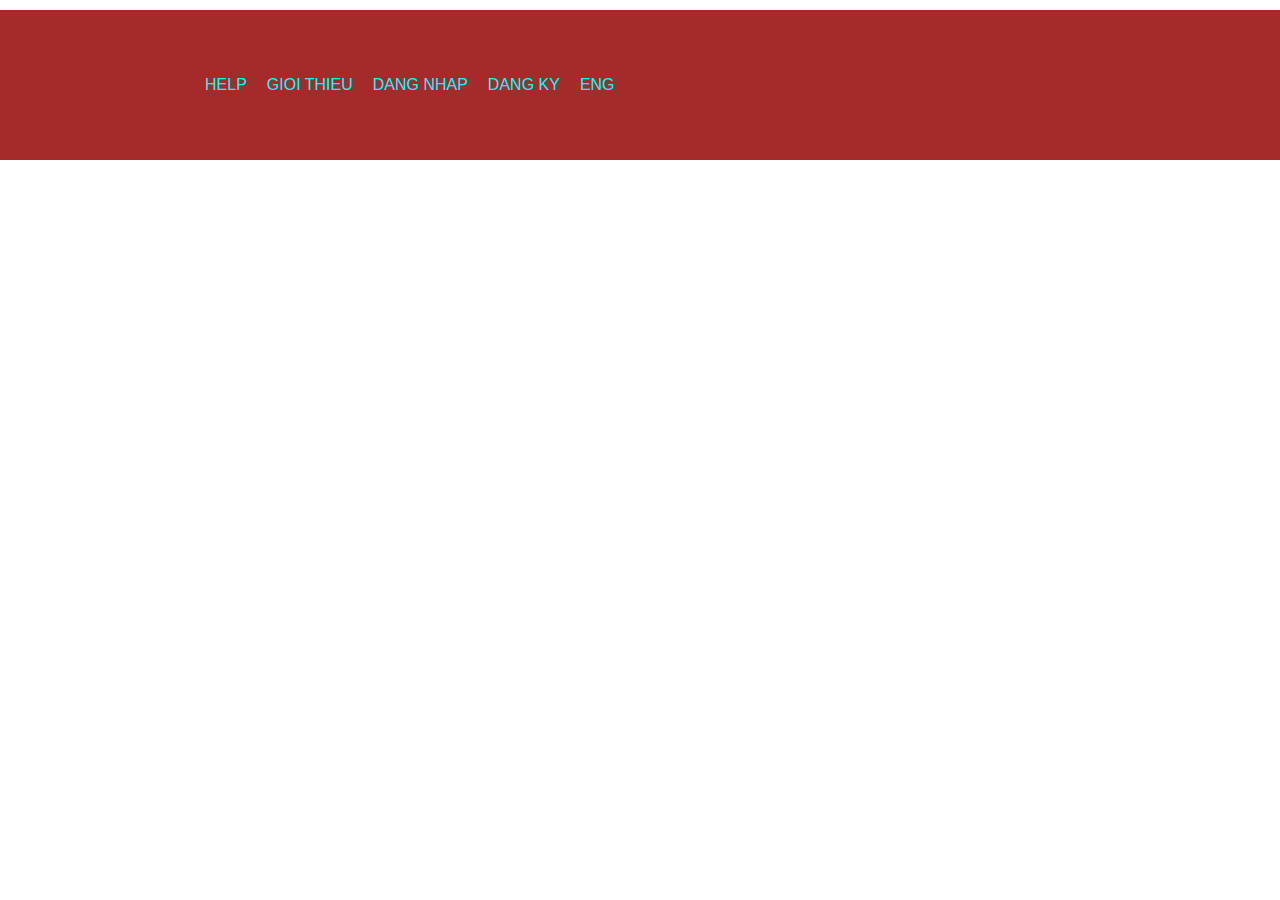
==== index.html @ d796f954 "uplaod source code" ====
<!DOCTYPE html>
<html lang="en">
<head>
    <meta charset="UTF-8">
    <meta http-equiv="X-UA-Compatible" content="IE=edge">
    <meta name="viewport" content="width=device-width, initial-scale=1.0">
    <title>Document</title>
    <link rel="stylesheet" href="customing.css">
</head>
<body>
    <div class="container">
        <header>
            <img src="../images/logo_adidas.jpg" alt="">
            <ul class="list">
                <li>HELP</li>
                <li>GIOI THIEU</li>
                <li>DANG NHAP</li>
                <li>DANG KY</li>
                <li>ENG</li>
            </ul>
        </header>
    </div>
    
</body>
</html>
---- customing.css ----
*{
    padding:0;
    margin:0;
    box-sizing: border-box;
}
body{
    font-family: sans-serif;
}
.container{
    width: 100%;
    margin: 0 auto;
}
header{
    width:100%;
    height: 150px;
    margin-top: 10px;
    background-color: brown;
    display: flex;
    align-items: center;
}
header img{
    width:170px;
    height: auto;
    border-radius: 75px;
    margin-left: 10px;
}
header ul.list {
    padding-left: 15px;
    display: flex;
   list-style: none;
   justify-content: space-between;
}
header ul.list li{
    padding:0 10px;
    color: aqua;
}
header ul.list li:hover{
    
    color:chartreuse;
}
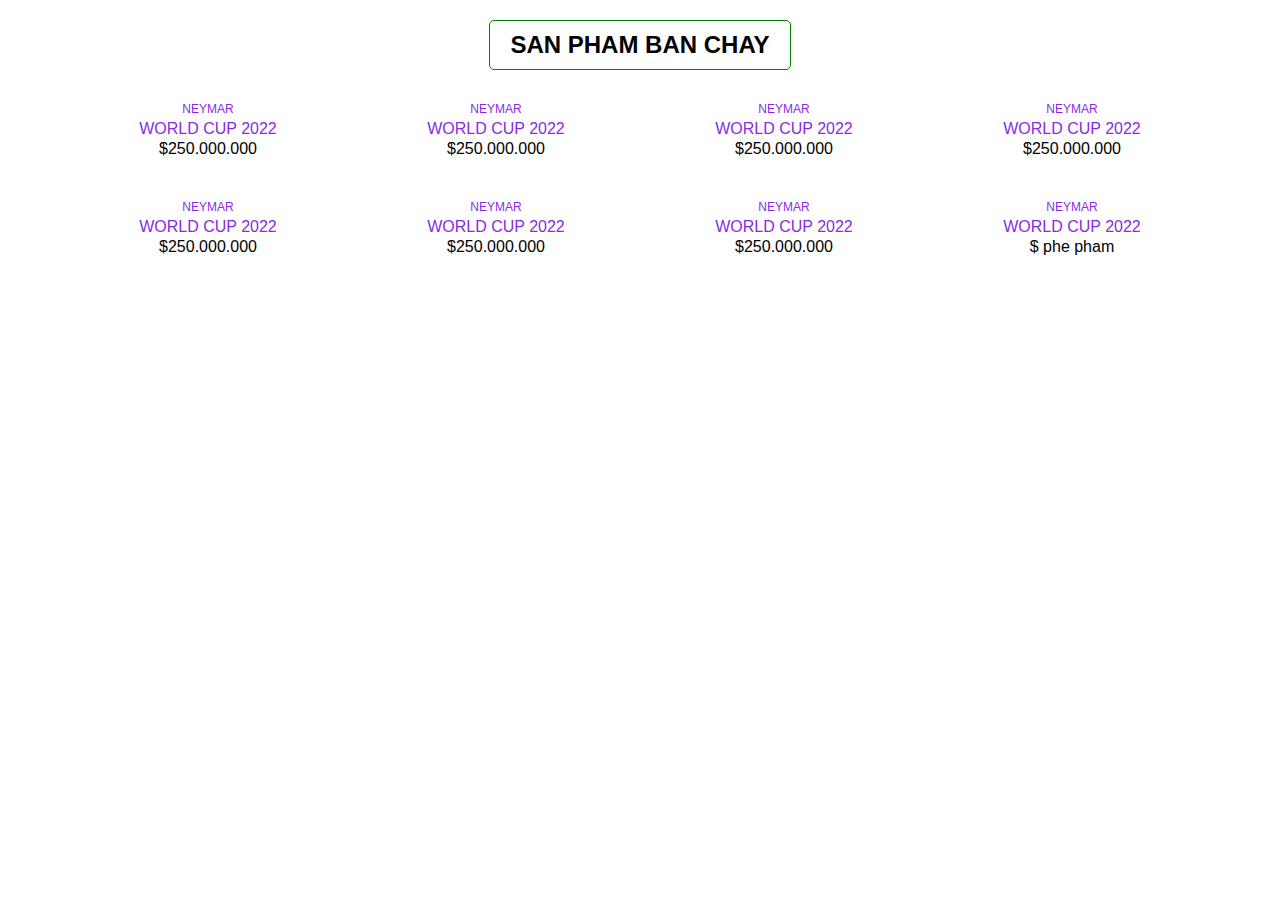
==== commit edfe2314: "code" ====
--- a/index.html
+++ b/index.html
@@ -1,25 +1,138 @@
 <!DOCTYPE html>
 <html lang="en">
-<head>
-    <meta charset="UTF-8">
-    <meta http-equiv="X-UA-Compatible" content="IE=edge">
-    <meta name="viewport" content="width=device-width, initial-scale=1.0">
-    <title>Document</title>
-    <link rel="stylesheet" href="customing.css">
-</head>
-<body>
-    <div class="container">
-        <header>
-            <img src="../images/logo_adidas.jpg" alt="">
-            <ul class="list">
-                <li>HELP</li>
-                <li>GIOI THIEU</li>
-                <li>DANG NHAP</li>
-                <li>DANG KY</li>
-                <li>ENG</li>
+    <head>
+        <meta charset="UTF-8">
+        <meta http-equiv="X-UA-Compatible" content="IE=edge">
+        <meta name="viewport" content="width=device-width, initial-scale=1.0">
+        <link rel="stylesheet" href="custom.css">
+    </head>
+    <body>
+        <div class="container">
+            <div class="tieude">
+                <h2>San pham ban chay</h2>
+            </div>
+            <ul class="danhsachsanpham">
+                <li>
+                    <div class="sanpham">
+                        <div class="anhsanpham">
+                            <a href="" class="anhsp">
+                                <img src="neymar.jpg" alt="">
+                            </a>
+                            <a href="" class="muangay">MUA NGAY</a>
+                        </div>
+                        <div class="thongtin">
+                            <a href="" class="ten">NEYMAR</a>
+                            <a href="" class="danhhieu">WORLD CUP 2022</a>
+                            <div class="giatien">$250.000.000</div>
+                        </div>
+                    </div>
+                </li>
+                <li>
+                    <div class="sanpham">
+                        <div class="anhsanpham">
+                            <a href="" class="anhsp">
+                                <img src="neymar.jpg" alt="">
+                            </a>
+                            <a href="" class="muangay">MUA NGAY</a>
+                        </div>
+                        <div class="thongtin">
+                            <a href="" class="ten">NEYMAR</a>
+                            <a href="" class="danhhieu">WORLD CUP 2022</a>
+                            <div class="giatien">$250.000.000</div>
+                        </div>
+                    </div>
+                </li>
+                <li>
+                    <div class="sanpham">
+                        <div class="anhsanpham">
+                            <a href="" class="anhsp">
+                                <img src="neymar.jpg" alt="">
+                            </a>
+                            <a href="" class="muangay">MUA NGAY</a>
+                        </div>
+                        <div class="thongtin">
+                            <a href="" class="ten">NEYMAR</a>
+                            <a href="" class="danhhieu">WORLD CUP 2022</a>
+                            <div class="giatien">$250.000.000</div>
+                        </div>
+                    </div>
+                </li>
+                <li>
+                    <div class="sanpham">
+                        <div class="anhsanpham">
+                            <a href="" class="anhsp">
+                                <img src="neymar.jpg" alt="">
+                            </a>
+                            <a href="" class="muangay">MUA NGAY</a>
+                        </div>
+                        <div class="thongtin">
+                            <a href="" class="ten">NEYMAR</a>
+                            <a href="" class="danhhieu">WORLD CUP 2022</a>
+                            <div class="giatien">$250.000.000</div>
+                        </div>
+                    </div>
+                </li>
+                <li>
+                    <div class="sanpham">
+                        <div class="anhsanpham">
+                            <a href="" class="anhsp">
+                                <img src="neymar.jpg" alt="">
+                            </a>
+                            <a href="" class="muangay">MUA NGAY</a>
+                        </div>
+                        <div class="thongtin">
+                            <a href="" class="ten">NEYMAR</a>
+                            <a href="" class="danhhieu">WORLD CUP 2022</a>
+                            <div class="giatien">$250.000.000</div>
+                        </div>
+                    </div>
+                </li>
+                <li>
+                    <div class="sanpham">
+                        <div class="anhsanpham">
+                            <a href="" class="anhsp">
+                                <img src="neymar.jpg" alt="">
+                            </a>
+                            <a href="" class="muangay">MUA NGAY</a>
+                        </div>
+                        <div class="thongtin">
+                            <a href="" class="ten">NEYMAR</a>
+                            <a href="" class="danhhieu">WORLD CUP 2022</a>
+                            <div class="giatien">$250.000.000</div>
+                        </div>
+                    </div>
+                </li>
+                <li>
+                    <div class="sanpham">
+                        <div class="anhsanpham">
+                            <a href="" class="anhsp">
+                                <img src="neymar.jpg" alt="">
+                            </a>
+                            <a href="" class="muangay">MUA NGAY</a>
+                        </div>
+                        <div class="thongtin">
+                            <a href="" class="ten">NEYMAR</a>
+                            <a href="" class="danhhieu">WORLD CUP 2022</a>
+                            <div class="giatien">$250.000.000</div>
+                        </div>
+                    </div>
+                </li>
+                <li>
+                    <div class="sanpham">
+                        <div class="anhsanpham">
+                            <a href="" class="anhsp">
+                                <img src="neymar.jpg" alt="">
+                            </a>
+                            <a href="" class="muangay">MUA NGAY</a>
+                        </div>
+                        <div class="thongtin">
+                            <a href="" class="ten">NEYMAR</a>
+                            <a href="" class="danhhieu">WORLD CUP 2022</a>
+                            <div class="giatien">$ phe pham</div>
+                        </div>
+                    </div>
+                </li>
             </ul>
-        </header>
-    </div>
-    
-</body>
+        </div>
+    </body>
 </html>--- a/custom.css
+++ b/custom.css
@@ -0,0 +1,95 @@
+*{
+    padding:0;
+    margin:0;
+}
+body{
+    font-family: sans-serif;
+
+}
+.container{
+    width: 90%;
+    margin: 0 auto;
+}
+.tieude{
+    text-align: center;
+    margin: 20px 0;
+}
+h2{
+    color:black;
+    text-transform: uppercase;
+    display: inline-block;
+    padding: 10px 20px;
+    border: 1px solid green;
+    border-radius: 5px;
+}
+ul.danhsachsanpham {
+    display: flex;
+    flex-wrap:wrap;
+    justify-content: space-between;
+    list-style: none;
+}
+ul.danhsachsanpham li{
+    flex-basis: 25%;
+    padding: 0 15px;
+    box-sizing: border-box;
+    margin-bottom: 20px;
+    
+}
+ul.danhsachsanpham li .anhsanpham{
+    position: relative;
+    overflow: hidden;
+}
+ul.danhsachsanpham li img{
+    width: 100%;
+    height: auto;
+    transition-duration:0.25s;
+}
+ul.danhsachsanpham li .thongtin{
+    padding: 10px 0px;
+    text-align: center;
+}
+ul.danhsachsanpham li .sanpham .anhsanpham{
+    display:block;
+}
+ul.danhsachsanpham li .sanpham .anhsanpham img{
+    display:block;
+}
+ul.danhsachsanpham li:hover .sanpham .anhsanpham img{
+    transform: scale(1.1);
+
+}
+ul.danhsachsanpham li .sanpham a.muangay{
+    text-align: center;
+    text-decoration: none;
+    display:block;
+    background-color: aqua;
+    padding: 10px 0px;
+    position: absolute;
+    width: 100%;
+    bottom:-38.67px;
+    transition: 0.20s ease-in-out;
+    opacity: 75%;
+}
+ul.danhsachsanpham li:hover a.muangay{
+    bottom:0px;
+}
+
+ul.danhsachsanpham li .thongtin a{
+    display:block;
+    text-decoration: none;
+}
+ul.danhsachsanpham li .thongtin a.ten{
+    font-size: 12px;
+    color:blueviolet;
+    text-transform: uppercase;
+    padding: 2px 0px;
+}
+ul.danhsachsanpham li .thongtin a.danhhieu{
+    color: blueviolet;
+    text-transform: uppercase;
+    padding:2px 0px;
+}
+ul.danhsachsanpham li .thongtin a.giatien{
+    font-weight: 700;
+    padding:2px 0px;
+}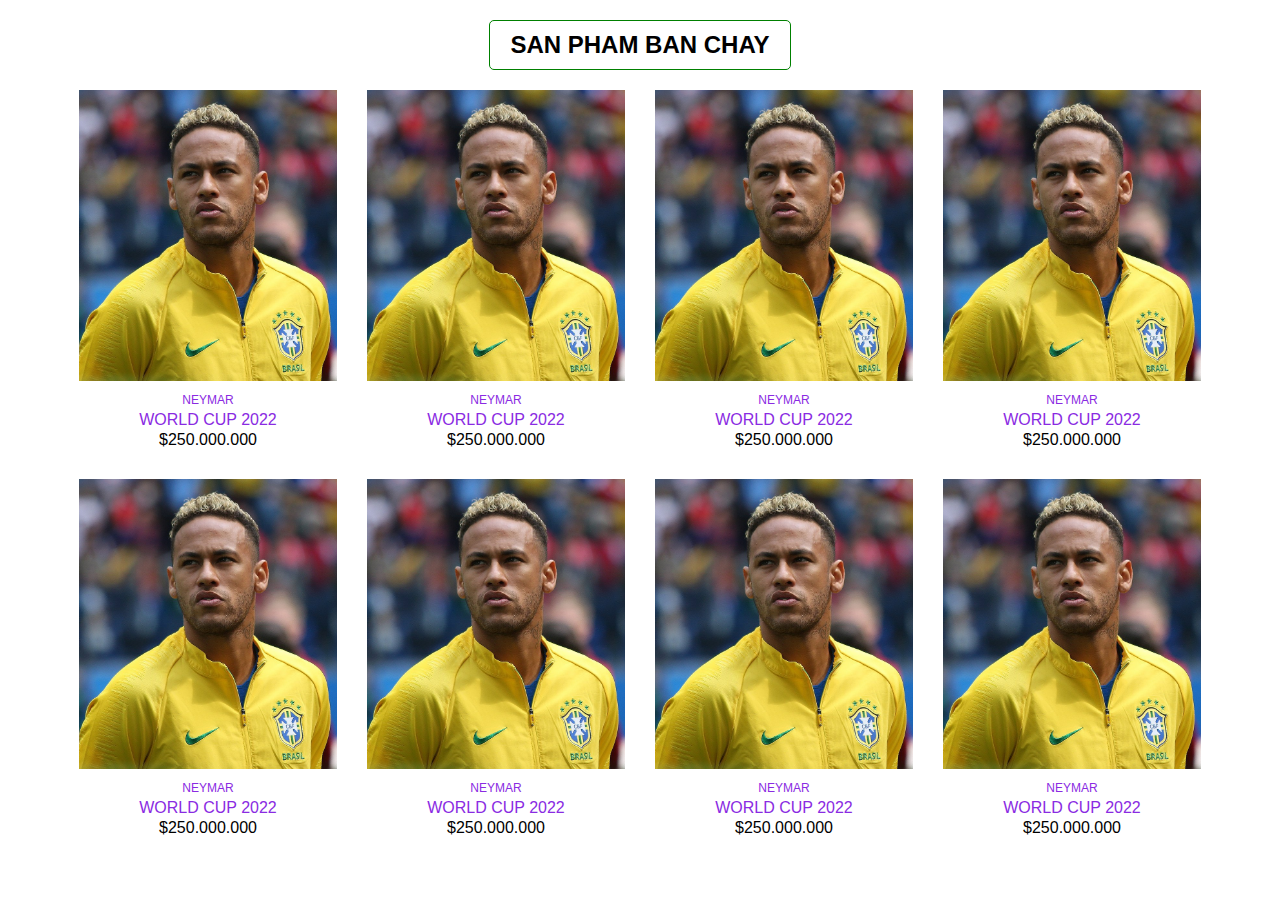
==== commit 1935abe4: "first commit" ====
--- a/index.html
+++ b/index.html
@@ -16,7 +16,7 @@
                     <div class="sanpham">
                         <div class="anhsanpham">
                             <a href="" class="anhsp">
-                                <img src="neymar.jpg" alt="">
+                                <img src="neymar1.jpg" alt="">
                             </a>
                             <a href="" class="muangay">MUA NGAY</a>
                         </div>
@@ -31,7 +31,7 @@
                     <div class="sanpham">
                         <div class="anhsanpham">
                             <a href="" class="anhsp">
-                                <img src="neymar.jpg" alt="">
+                                <img src="neymar1.jpg" alt="">
                             </a>
                             <a href="" class="muangay">MUA NGAY</a>
                         </div>
@@ -46,7 +46,7 @@
                     <div class="sanpham">
                         <div class="anhsanpham">
                             <a href="" class="anhsp">
-                                <img src="neymar.jpg" alt="">
+                                <img src="neymar1.jpg" alt="">
                             </a>
                             <a href="" class="muangay">MUA NGAY</a>
                         </div>
@@ -61,7 +61,7 @@
                     <div class="sanpham">
                         <div class="anhsanpham">
                             <a href="" class="anhsp">
-                                <img src="neymar.jpg" alt="">
+                                <img src="neymar1.jpg" alt="">
                             </a>
                             <a href="" class="muangay">MUA NGAY</a>
                         </div>
@@ -76,7 +76,7 @@
                     <div class="sanpham">
                         <div class="anhsanpham">
                             <a href="" class="anhsp">
-                                <img src="neymar.jpg" alt="">
+                                <img src="neymar1.jpg" alt="">
                             </a>
                             <a href="" class="muangay">MUA NGAY</a>
                         </div>
@@ -91,7 +91,7 @@
                     <div class="sanpham">
                         <div class="anhsanpham">
                             <a href="" class="anhsp">
-                                <img src="neymar.jpg" alt="">
+                                <img src="neymar1.jpg" alt="">
                             </a>
                             <a href="" class="muangay">MUA NGAY</a>
                         </div>
@@ -106,7 +106,7 @@
                     <div class="sanpham">
                         <div class="anhsanpham">
                             <a href="" class="anhsp">
-                                <img src="neymar.jpg" alt="">
+                                <img src="neymar1.jpg" alt="">
                             </a>
                             <a href="" class="muangay">MUA NGAY</a>
                         </div>
@@ -121,14 +121,14 @@
                     <div class="sanpham">
                         <div class="anhsanpham">
                             <a href="" class="anhsp">
-                                <img src="neymar.jpg" alt="">
+                                <img src="neymar1.jpg" alt="">
                             </a>
                             <a href="" class="muangay">MUA NGAY</a>
                         </div>
                         <div class="thongtin">
                             <a href="" class="ten">NEYMAR</a>
                             <a href="" class="danhhieu">WORLD CUP 2022</a>
-                            <div class="giatien">$ phe pham</div>
+                            <div class="giatien">$250.000.000 </div>
                         </div>
                     </div>
                 </li>
